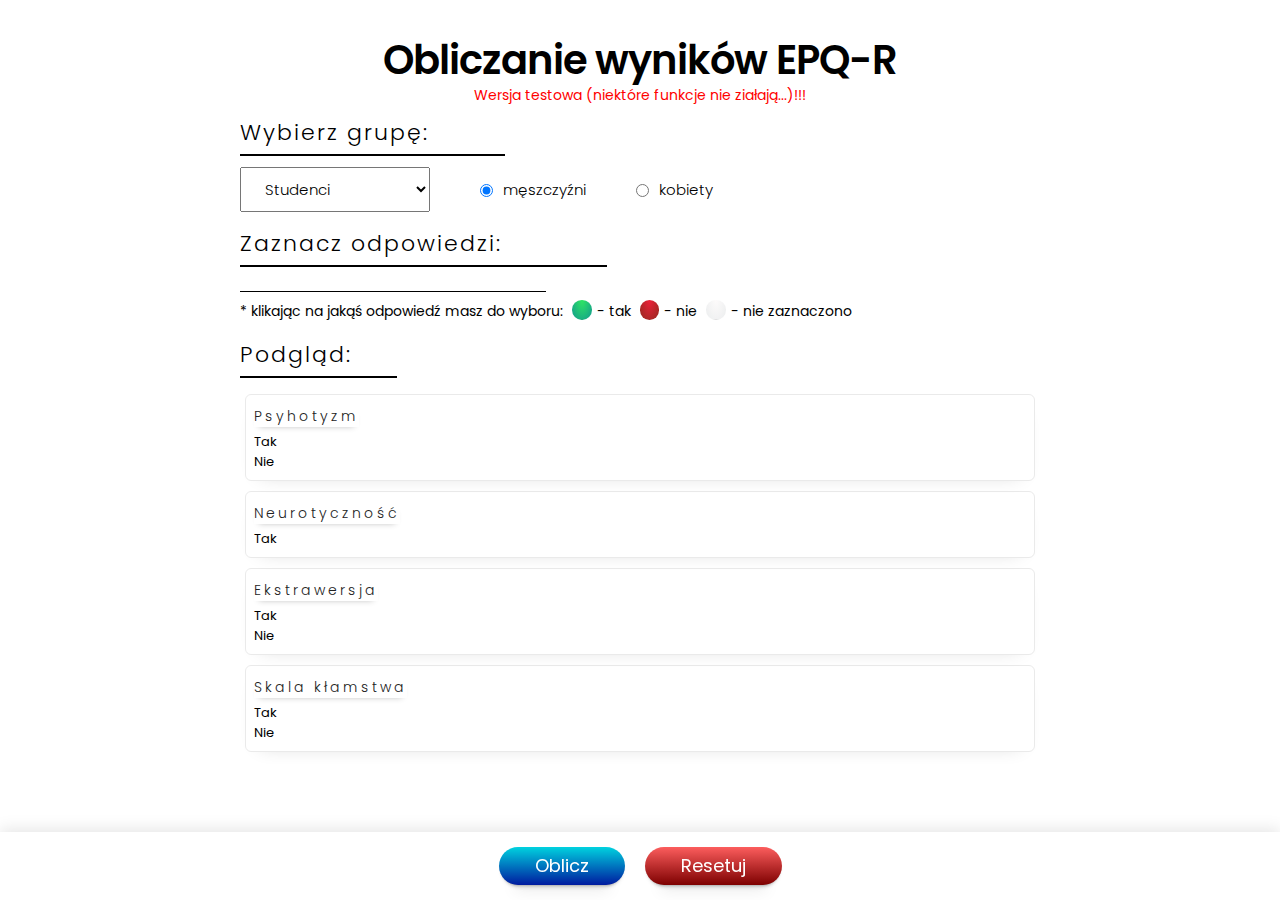
==== index.html @ d7c637cd "Change btn position rand remowe bugs" ====
<!DOCTYPE html>
<html lang="pl">

  <head>
    <meta charset="UTF-8">
    <meta name="viewport" content="width=device-width, initial-scale=1.0">
    <meta http-equiv="X-UA-Compatible" content="ie=edge">
    <link href="https://fonts.googleapis.com/css?family=Poppins:300,400,600&display=swap&subset=latin-ext" rel="stylesheet">
    <link rel="stylesheet" href="style.css">
    <title>Obliczanie EPQ-R</title>

  </head>

  <body>
    <div class="app">
      <header>
        <h1>Obliczanie wyników EPQ-R</h1>
        <p class="test-info">Wersja testowa (niektóre funkcje nie ziałają...)!!!</p>
      </header>

      <main>
        <section>
          <h3>Wybierz grupę:</h3>
          <div class="group-select">
            <div class="age-group">
              <select name="people-group" id="people-group">
                <option value="students">Studenci</option>
                <option value="group2">Grupa 2</option>
                <option value="group3">Grupa 3</option>
                <option value="group4">Grupa 4</option>
              </select></div>
            <div class="gender">
              <input type="radio" name="gender" id="male" value="male" checked>
              <label for="male">męszczyźni</label>
              <input type="radio" name="gender" id="female" value="female">
              <label for="female">kobiety</label>
            </div>
          </div>
        </section>
        <section>
          <h3>Zaznacz odpowiedzi:</h3>
          <div class="answers">
          </div>
          <div class="legend">
            <span>* klikając na jakąś odpowiedź masz do wyboru:</span>
            <span class="yes">- tak</span>
            <span class="no">- nie</span>
            <span class="default">- nie zaznaczono</span>
          </div>
          <div class="buttons">
            <button id="result">Oblicz</button><button id="reset">Resetuj</button>
          </div>
        </section>
        <section class="previev">
          <h3>Podgląd:</h3>
          <div class="container">
            <div>
              <h4>Psyhotyzm</h4>
              <div>
                <span>Tak</span>
                <ul class="psyhotyzm-positive"></ul>
                </ul>
              </div>
              <div>
                <span>Nie</span>
                <ul class="psyhotyzm-negative"></ul>
              </div>
            </div>
            <div>
              <h4>Neurotyczność</h4>
              <div>
                <span>Tak</span>
                <ul class="neuroticism-positive"></ul>
              </div>
            </div>
            <div>
              <h4>Ekstrawersja</h4>
              <div>
                <span>Tak</span>
                <ul class="extroversion-positive"></ul>
              </div>
              <div>
                <span>Nie</span>
                <ul class="extroversion-negative"></ul>
              </div>
            </div>
            <div>
              <h4>Skala kłamstwa</h4>
              <div>
                <span>Tak</span>
                <ul class="lie-positive"></ul>
              </div>
              <div>
                <span>Nie</span>
                <ul class="lie-negative"></ul>
              </div>
            </div>
          </div>
        </section>
      </main>




      <script src="main.js">



      </script>
    </div>
  </body>

</html>
---- style.css ----
* {
  margin: 0;
  padding: 0;
  -webkit-box-sizing: border-box;
          box-sizing: border-box;
  font-family: 'poppins', sans-serif;
  -webkit-font-smoothing: antialiased;
  -moz-osx-font-smoothing: grayscale;
}

body {
  font-family: 'poppins', sans-serif;
  text-align: center;
}

.app {
  width: 90vw;
  max-width: 800px;
  margin: 30px auto;
  padding-bottom: 60px;
}

.app h1 {
  font-size: 40px;
  font-weight: 600;
  letter-spacing: -1px;
}

.app .test-info {
  color: red;
  margin: -5px 0;
  font-size: 14px;
}

.app section {
  margin: 15px 0;
  text-align: left;
}

.app section h3 {
  position: relative;
  display: inline-block;
  margin-bottom: 18px;
  font-size: 22px;
  font-weight: 300;
  letter-spacing: 2px;
}

.app section h3::after {
  content: '';
  position: absolute;
  bottom: -7px;
  left: 0;
  border-bottom: 2px solid black;
  width: 140%;
}

.app section .group-select {
  display: -webkit-box;
  display: -ms-flexbox;
  display: flex;
  -ms-flex-wrap: wrap;
      flex-wrap: wrap;
  -webkit-box-align: center;
      -ms-flex-align: center;
          align-items: center;
}

.app section .group-select .age-group select {
  width: 190px;
  padding: 10px 20px;
  font-size: 15px;
  font-weight: 300;
}

.app section .group-select .gender {
  display: -webkit-box;
  display: -ms-flexbox;
  display: flex;
  -webkit-box-align: center;
      -ms-flex-align: center;
          align-items: center;
}

.app section .group-select .gender input {
  margin: 6px 10px auto 50px;
}

.app section .group-select .gender label {
  font-size: 15px;
  font-weight: 300;
}

.app section .answers {
  display: -webkit-box;
  display: -ms-flexbox;
  display: flex;
  -ms-flex-wrap: wrap;
      flex-wrap: wrap;
  -webkit-box-pack: center;
      -ms-flex-pack: center;
          justify-content: center;
}

.app section .answers button {
  display: -webkit-box;
  display: -ms-flexbox;
  display: flex;
  -webkit-box-pack: center;
      -ms-flex-pack: center;
          justify-content: center;
  -webkit-box-align: center;
      -ms-flex-align: center;
          align-items: center;
  font-size: 12px;
  width: 2.9em;
  height: 2.9em;
  margin: 5px;
  font-weight: 600;
  border-radius: 50%;
  border: none;
  background-color: white;
  background-position: -50% 0;
  cursor: pointer;
  will-change: transform;
  -webkit-transition: .15s transform ease-in-out;
  transition: .15s transform ease-in-out;
  position: relative;
}

.app section .answers button::before {
  content: '';
  position: absolute;
  top: 0;
  left: 0;
  width: 100%;
  height: 100%;
  -webkit-box-shadow: 0 0.9em 4px -0.5em rgba(0, 0, 0, 0.15);
          box-shadow: 0 0.9em 4px -0.5em rgba(0, 0, 0, 0.15);
  border-radius: inherit;
  will-change: opacity, transform;
  -webkit-transition: .2s opacity ease-in-out, .2s transform ease-in-out;
  transition: .2s opacity ease-in-out, .2s transform ease-in-out;
}

.app section .answers button:hover {
  -webkit-transform: scale(1.1);
          transform: scale(1.1);
}

.app section .answers button:hover::before {
  opacity: .2;
  -webkit-transform: translateY(-10%);
          transform: translateY(-10%);
}

.app section .answers button.yes {
  color: white;
  background: radial-gradient(ellipse at top, #2FE663, #11998E);
}

.app section .answers button.yes:focus {
  outline: rgba(47, 230, 99, 0.5) 2px solid;
}

.app section .answers button.no {
  color: white;
  background: radial-gradient(ellipse at top, #ED213A, #93291E);
}

.app section .answers button.no:focus {
  outline: rgba(125, 0, 0, 0.5) 2px solid;
}

.app section .answers button.default {
  color: #222;
  background: radial-gradient(ellipse at top, #FDFBFB, #EBEDEE);
}

.app section .answers button.default:focus {
  outline: rgba(169, 169, 169, 0.5) 2px solid;
}

.app section .legend {
  position: relative;
  margin-top: 18px;
  display: inline-block;
  font-size: 14px;
}

.app section .legend::after {
  content: '';
  position: absolute;
  top: -5px;
  left: 0;
  border-top: 1px solid black;
  width: 50%;
}

.app section .legend .yes::before,
.app section .legend .no::before,
.app section .legend .default::before {
  content: '';
  display: inline-block;
  width: 1.4em;
  height: 1.4em;
  background: #000;
  border-radius: 50%;
  margin: 0 5px;
  -webkit-transform: translateY(20%);
          transform: translateY(20%);
}

.app section .legend .yes::before {
  background-image: radial-gradient(ellipse at top, #2FE663, #11998E);
}

.app section .legend .no::before {
  background-image: radial-gradient(ellipse at top, #ED213A, #93291E);
}

.app section .legend .default::before {
  background-image: radial-gradient(ellipse at top, #FDFBFB, #EBEDEE);
}

.app section .buttons {
  margin-top: 27px;
  position: fixed;
  bottom: 0;
  left: 0;
  right: 0;
  z-index: 2;
  padding: 15px 0;
  background: rgba(255, 255, 255, 0.9);
  text-align: center;
  -webkit-box-shadow: 0 -3px 15px rgba(0, 0, 0, 0.1);
          box-shadow: 0 -3px 15px rgba(0, 0, 0, 0.1);
}

.app section .buttons button {
  font-size: 18px;
  padding: 0.3em 2em;
  color: white;
  background-image: -webkit-gradient(linear, left top, left bottom, from(#00D2DF), to(#001A9F));
  background-image: linear-gradient(#00D2DF, #001A9F);
  border: none;
  border-radius: 60px;
  -webkit-box-shadow: 0 20px 15px -15px rgba(0, 0, 0, 0.1), 0 10px 10px -10px rgba(0, 0, 0, 0.1), 0 5px 5px -4px rgba(0, 0, 0, 0.2), 0 2px 3px -2px rgba(0, 0, 0, 0.3);
          box-shadow: 0 20px 15px -15px rgba(0, 0, 0, 0.1), 0 10px 10px -10px rgba(0, 0, 0, 0.1), 0 5px 5px -4px rgba(0, 0, 0, 0.2), 0 2px 3px -2px rgba(0, 0, 0, 0.3);
  cursor: pointer;
  will-change: transform;
  -webkit-transition: .15s transform ease-in-out;
  transition: .15s transform ease-in-out;
  position: relative;
}

.app section .buttons button::before {
  content: '';
  position: absolute;
  display: block;
  width: 100%;
  height: 100%;
  border-radius: inherit;
  left: 0;
  top: 0;
  -webkit-box-shadow: inset 0 20px 20px -15px black;
          box-shadow: inset 0 20px 20px -15px black;
  opacity: 0;
  will-change: opacity;
  -webkit-transition: .15s opacity ease-in-out;
  transition: .15s opacity ease-in-out;
}

.app section .buttons button#reset {
  background-image: -webkit-gradient(linear, left top, left bottom, from(#FC5D5D), to(#7D0000));
  background-image: linear-gradient(#FC5D5D, #7D0000);
  margin-left: 20px;
}

.app section .buttons button:hover, .app section .buttons button:focus {
  -webkit-transform: scale(0.95);
          transform: scale(0.95);
}

.app section .buttons button:hover::before, .app section .buttons button:focus::before {
  opacity: .4;
}

.app .previev .container {
  display: -webkit-box;
  display: -ms-flexbox;
  display: flex;
  -ms-flex-wrap: wrap;
      flex-wrap: wrap;
  -webkit-box-pack: justify;
      -ms-flex-pack: justify;
          justify-content: space-between;
}

.app .previev .container > div {
  margin: 5px;
  padding: 8px;
  width: 100%;
  border: 1px solid rgba(112, 112, 112, 0.15);
  -webkit-box-shadow: 0 8px 20px -15px rgba(0, 0, 0, 0.2);
          box-shadow: 0 8px 20px -15px rgba(0, 0, 0, 0.2);
  border-radius: 6px;
}

.app .previev .container > div h4 {
  display: inline-block;
  margin-bottom: 5px;
  font-size: 14px;
  font-weight: 300;
  letter-spacing: 3px;
  color: #222;
  -webkit-box-shadow: 0 4px 6px -5px rgba(0, 0, 0, 0.3);
          box-shadow: 0 4px 6px -5px rgba(0, 0, 0, 0.3);
}

.app .previev .container > div div {
  display: -webkit-box;
  display: -ms-flexbox;
  display: flex;
  -webkit-box-align: center;
      -ms-flex-align: center;
          align-items: center;
}

.app .previev .container > div div span {
  font-weight: 400;
  font-size: 13px;
}

.app .previev .container > div div ul {
  display: -webkit-box;
  display: -ms-flexbox;
  display: flex;
  -ms-flex-wrap: wrap;
      flex-wrap: wrap;
  padding: 0;
  margin-left: 3px;
  list-style-type: none;
}

.app .previev .container > div div ul li {
  font-size: 10px;
  display: -webkit-box;
  display: -ms-flexbox;
  display: flex;
  -webkit-box-pack: center;
      -ms-flex-pack: center;
          justify-content: center;
  -webkit-box-align: center;
      -ms-flex-align: center;
          align-items: center;
  width: 2.2em;
  height: 2.2em;
  margin: 3px;
  border-radius: 50%;
  color: white;
}

.app .previev .container > div div ul li.yes {
  background-image: radial-gradient(ellipse at top, #2FE663, #11998E);
}

.app .previev .container > div div ul li.no {
  background-image: radial-gradient(ellipse at top, #ED213A, #93291E);
}
/*# sourceMappingURL=style.css.map */
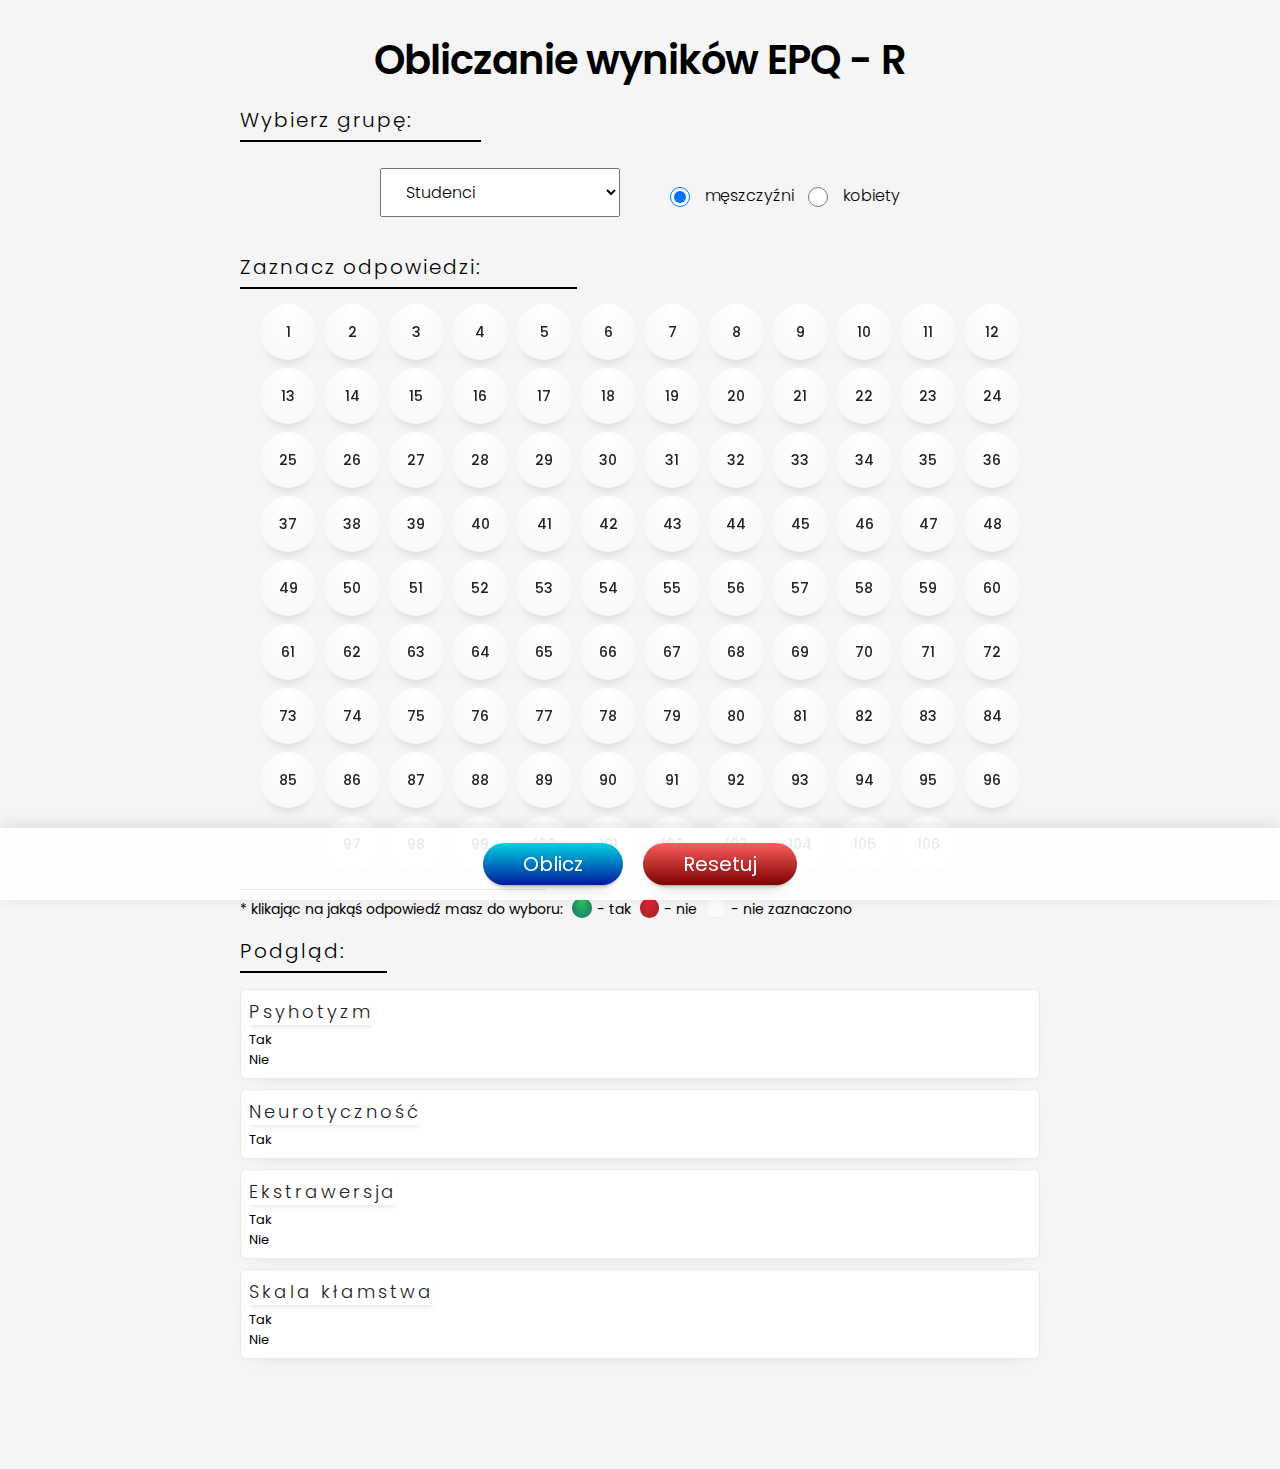
==== commit c5c96660: "add all groups of stens" ====
--- a/index.html
+++ b/index.html
@@ -5,16 +5,20 @@
     <meta charset="UTF-8">
     <meta name="viewport" content="width=device-width, initial-scale=1.0">
     <meta http-equiv="X-UA-Compatible" content="ie=edge">
+    <meta name="HandheldFriendly" content="true">
+    <meta name="description" content="Aplikacja obliczajśca wynik RPQ-R, w różnych grópach wiekowych.">
+    <meta name="keywords" content="EPQ-R, aplikacja, ekstrawercja, psychotyzm, neurotyczność, skala kłamstwa">
+    <meta name="author" content="Wojciech Szarlej">
+
     <link href="https://fonts.googleapis.com/css?family=Poppins:300,400,600&display=swap&subset=latin-ext" rel="stylesheet">
     <link rel="stylesheet" href="style.css">
     <title>Obliczanie EPQ-R</title>
-
   </head>
 
   <body>
     <div class="app">
       <header>
-        <h1>Obliczanie wyników EPQ-R</h1>
+        <h1>Obliczanie wyników&nbsp;EPQ&nbsp;-&nbsp;R</h1>
         <p class="test-info">Wersja testowa (niektóre funkcje nie ziałają...)!!!</p>
       </header>
 
@@ -24,11 +28,11 @@
           <div class="group-select">
             <div class="age-group">
               <select name="people-group" id="people-group">
-                <option value="students">Studenci</option>
-                <option value="group2">Grupa 2</option>
-                <option value="group3">Grupa 3</option>
-                <option value="group4">Grupa 4</option>
-              </select></div>
+                <option value="students" selected>Studenci</option>
+                <option value="pupils">Uczniowie</option>
+                <option value="adults">Dorości</option>
+              </select>
+            </div>
             <div class="gender">
               <input type="radio" name="gender" id="male" value="male" checked>
               <label for="male">męszczyźni</label>
@@ -97,16 +101,68 @@
             </div>
           </div>
         </section>
+        <div class="result-box">
+          <div class="content">
+            <h2>Wyniki dla <span class="gender"></span> z&nbsp;grupy&nbsp;"<span class="group"></span>"</h2>
+            <button class="close-results"></button>
+            <div class="boxes">
+              <div class="box">
+                <div class="wrapper">
+                  <h3>Psychotyzm</h3>
+                </div>
+                <div class="wrapper">
+                  <span>Wynik surowy</span>
+                  <span>Steny</span>
+                </div>
+                <div class="wrapper">
+                  <span data-type="rawPsyhoResult">0</span>
+                  <span data-type="stenPsyhoResult">0</span>
+                </div>
+              </div>
+              <div class="box">
+                <div class="wrapper">
+                  <h3>Ekstrawersja</h3>
+                </div>
+                <div class="wrapper">
+                  <span>Wynik surowy</span>
+                  <span>Steny</span>
+                </div>
+                <div class="wrapper">
+                  <span data-type="rawExtroResult">0</span>
+                  <span data-type="stenExtroResult">0</span>
+                </div>
+              </div>
+              <div class="box">
+                <div class="wrapper">
+                  <h3>Neurotyczność</h3>
+                </div>
+                <div class="wrapper">
+                  <span>Wynik surowy</span>
+                  <span>Steny</span>
+                </div>
+                <div class="wrapper">
+                  <span data-type="rawNeuroResult">0</span>
+                  <span data-type="stenNeuroResult">0</span>
+                </div>
+              </div>
+              <div class="box">
+                <div class="wrapper">
+                  <h3>Skala kłamstwa</h3>
+                </div>
+                <div class="wrapper">
+                  <span>Wynik surowy</span>
+                  <span>Steny</span>
+                </div>
+                <div class="wrapper">
+                  <span data-type="rawLieResult">0</span>
+                  <span data-type="stenLieResult">0</span>
+                </div>
+              </div>
+            </div>
+          </div>
+        </div>
       </main>
-
-
-
-
-      <script src="main.js">
-
-
-
-      </script>
+      <script src="main.js"></script>
     </div>
   </body>
 
--- a/style.css
+++ b/style.css
@@ -3,30 +3,36 @@
   padding: 0;
   -webkit-box-sizing: border-box;
           box-sizing: border-box;
-  font-family: 'poppins', sans-serif;
+  font-family: "poppins", sans-serif;
   -webkit-font-smoothing: antialiased;
   -moz-osx-font-smoothing: grayscale;
 }
 
 body {
-  font-family: 'poppins', sans-serif;
+  font-family: "poppins", sans-serif;
   text-align: center;
+  background-color: #f5f5f5;
+}
+
+body.no-scroll {
+  overflow: hidden;
 }
 
 .app {
-  width: 90vw;
+  width: 93vw;
   max-width: 800px;
   margin: 30px auto;
   padding-bottom: 60px;
 }
 
 .app h1 {
-  font-size: 40px;
+  font-size: 27px;
   font-weight: 600;
   letter-spacing: -1px;
 }
 
 .app .test-info {
+  display: none;
   color: red;
   margin: -5px 0;
   font-size: 14px;
@@ -41,13 +47,13 @@
   position: relative;
   display: inline-block;
   margin-bottom: 18px;
-  font-size: 22px;
+  font-size: 16px;
   font-weight: 300;
-  letter-spacing: 2px;
+  letter-spacing: 0.1em;
 }
 
 .app section h3::after {
-  content: '';
+  content: "";
   position: absolute;
   bottom: -7px;
   left: 0;
@@ -64,13 +70,27 @@
   -webkit-box-align: center;
       -ms-flex-align: center;
           align-items: center;
+  -webkit-box-orient: vertical;
+  -webkit-box-direction: normal;
+      -ms-flex-direction: column;
+          flex-direction: column;
+  font-size: 16px;
+}
+
+.app section .group-select .age-group {
+  margin: 15px 0 20px 0;
 }
 
 .app section .group-select .age-group select {
-  width: 190px;
-  padding: 10px 20px;
-  font-size: 15px;
+  font-size: 1em;
+  width: 15em;
+  padding: 0.7em 1.3em;
   font-weight: 300;
+  cursor: pointer;
+}
+
+.app section .group-select .age-group select option {
+  cursor: pointer;
 }
 
 .app section .group-select .gender {
@@ -80,15 +100,26 @@
   -webkit-box-align: center;
       -ms-flex-align: center;
           align-items: center;
+  -webkit-box-pack: center;
+      -ms-flex-pack: center;
+          justify-content: center;
+  font-size: 1em;
 }
 
 .app section .group-select .gender input {
-  margin: 6px 10px auto 50px;
+  width: 1.5em;
+  height: 1.5em;
+  margin: 0.1em 1.1em auto 0;
+  cursor: pointer;
+}
+
+.app section .group-select .gender input:last-of-type {
+  margin-left: 1.1em;
 }
 
 .app section .group-select .gender label {
-  font-size: 15px;
   font-weight: 300;
+  cursor: pointer;
 }
 
 .app section .answers {
@@ -112,51 +143,50 @@
   -webkit-box-align: center;
       -ms-flex-align: center;
           align-items: center;
-  font-size: 12px;
-  width: 2.9em;
-  height: 2.9em;
-  margin: 5px;
-  font-weight: 600;
+  font-size: 14px;
+  width: 3em;
+  height: 3em;
+  margin: 4px;
+  font-weight: 500;
   border-radius: 50%;
   border: none;
-  background-color: white;
   background-position: -50% 0;
   cursor: pointer;
   will-change: transform;
-  -webkit-transition: .15s transform ease-in-out;
-  transition: .15s transform ease-in-out;
+  -webkit-transition: 0.15s -webkit-transform ease-in-out;
+  transition: 0.15s -webkit-transform ease-in-out;
+  transition: 0.15s transform ease-in-out;
+  transition: 0.15s transform ease-in-out, 0.15s -webkit-transform ease-in-out;
   position: relative;
 }
 
 .app section .answers button::before {
-  content: '';
+  content: "";
   position: absolute;
   top: 0;
   left: 0;
   width: 100%;
   height: 100%;
-  -webkit-box-shadow: 0 0.9em 4px -0.5em rgba(0, 0, 0, 0.15);
-          box-shadow: 0 0.9em 4px -0.5em rgba(0, 0, 0, 0.15);
+  -webkit-box-shadow: 0 0.8em 10px -0.5em rgba(0, 0, 0, 0.1);
+          box-shadow: 0 0.8em 10px -0.5em rgba(0, 0, 0, 0.1);
   border-radius: inherit;
-  will-change: opacity, transform;
-  -webkit-transition: .2s opacity ease-in-out, .2s transform ease-in-out;
-  transition: .2s opacity ease-in-out, .2s transform ease-in-out;
+  will-change: opacity;
+  -webkit-transition: 0.2s opacity ease-in-out;
+  transition: 0.2s opacity ease-in-out;
 }
 
 .app section .answers button:hover {
-  -webkit-transform: scale(1.1);
-          transform: scale(1.1);
+  -webkit-transform: scale(0.9);
+          transform: scale(0.9);
 }
 
 .app section .answers button:hover::before {
-  opacity: .2;
-  -webkit-transform: translateY(-10%);
-          transform: translateY(-10%);
+  opacity: 0.3;
 }
 
 .app section .answers button.yes {
   color: white;
-  background: radial-gradient(ellipse at top, #2FE663, #11998E);
+  background: radial-gradient(ellipse at top, #37c960, #0f7068);
 }
 
 .app section .answers button.yes:focus {
@@ -165,7 +195,7 @@
 
 .app section .answers button.no {
   color: white;
-  background: radial-gradient(ellipse at top, #ED213A, #93291E);
+  background: radial-gradient(ellipse at top, #ed213a, #93291e);
 }
 
 .app section .answers button.no:focus {
@@ -174,7 +204,7 @@
 
 .app section .answers button.default {
   color: #222;
-  background: radial-gradient(ellipse at top, #FDFBFB, #EBEDEE);
+  background: radial-gradient(ellipse at top, #ffffff, #f7f7f7);
 }
 
 .app section .answers button.default:focus {
@@ -185,11 +215,11 @@
   position: relative;
   margin-top: 18px;
   display: inline-block;
-  font-size: 14px;
+  font-size: 12px;
 }
 
 .app section .legend::after {
-  content: '';
+  content: "";
   position: absolute;
   top: -5px;
   left: 0;
@@ -197,10 +227,14 @@
   width: 50%;
 }
 
+.app section .legend span:first-of-type {
+  display: block;
+}
+
 .app section .legend .yes::before,
 .app section .legend .no::before,
 .app section .legend .default::before {
-  content: '';
+  content: "";
   display: inline-block;
   width: 1.4em;
   height: 1.4em;
@@ -212,15 +246,15 @@
 }
 
 .app section .legend .yes::before {
-  background-image: radial-gradient(ellipse at top, #2FE663, #11998E);
+  background-image: radial-gradient(ellipse at top, #37c960, #0f7068);
 }
 
 .app section .legend .no::before {
-  background-image: radial-gradient(ellipse at top, #ED213A, #93291E);
+  background-image: radial-gradient(ellipse at top, #ed213a, #93291e);
 }
 
 .app section .legend .default::before {
-  background-image: radial-gradient(ellipse at top, #FDFBFB, #EBEDEE);
+  background-image: radial-gradient(ellipse at top, #ffffff, #f7f7f7);
 }
 
 .app section .buttons {
@@ -238,24 +272,26 @@
 }
 
 .app section .buttons button {
-  font-size: 18px;
+  font-size: 16px;
   padding: 0.3em 2em;
   color: white;
-  background-image: -webkit-gradient(linear, left top, left bottom, from(#00D2DF), to(#001A9F));
-  background-image: linear-gradient(#00D2DF, #001A9F);
+  background-image: -webkit-gradient(linear, left top, left bottom, from(#00d2df), to(#001a9f));
+  background-image: linear-gradient(#00d2df, #001a9f);
   border: none;
   border-radius: 60px;
   -webkit-box-shadow: 0 20px 15px -15px rgba(0, 0, 0, 0.1), 0 10px 10px -10px rgba(0, 0, 0, 0.1), 0 5px 5px -4px rgba(0, 0, 0, 0.2), 0 2px 3px -2px rgba(0, 0, 0, 0.3);
           box-shadow: 0 20px 15px -15px rgba(0, 0, 0, 0.1), 0 10px 10px -10px rgba(0, 0, 0, 0.1), 0 5px 5px -4px rgba(0, 0, 0, 0.2), 0 2px 3px -2px rgba(0, 0, 0, 0.3);
   cursor: pointer;
   will-change: transform;
-  -webkit-transition: .15s transform ease-in-out;
-  transition: .15s transform ease-in-out;
+  -webkit-transition: 0.15s -webkit-transform ease-in-out;
+  transition: 0.15s -webkit-transform ease-in-out;
+  transition: 0.15s transform ease-in-out;
+  transition: 0.15s transform ease-in-out, 0.15s -webkit-transform ease-in-out;
   position: relative;
 }
 
 .app section .buttons button::before {
-  content: '';
+  content: "";
   position: absolute;
   display: block;
   width: 100%;
@@ -267,13 +303,13 @@
           box-shadow: inset 0 20px 20px -15px black;
   opacity: 0;
   will-change: opacity;
-  -webkit-transition: .15s opacity ease-in-out;
-  transition: .15s opacity ease-in-out;
+  -webkit-transition: 0.15s opacity ease-in-out;
+  transition: 0.15s opacity ease-in-out;
 }
 
 .app section .buttons button#reset {
-  background-image: -webkit-gradient(linear, left top, left bottom, from(#FC5D5D), to(#7D0000));
-  background-image: linear-gradient(#FC5D5D, #7D0000);
+  background-image: -webkit-gradient(linear, left top, left bottom, from(#fc5d5d), to(#7d0000));
+  background-image: linear-gradient(#fc5d5d, #7d0000);
   margin-left: 20px;
 }
 
@@ -283,7 +319,7 @@
 }
 
 .app section .buttons button:hover::before, .app section .buttons button:focus::before {
-  opacity: .4;
+  opacity: 0.4;
 }
 
 .app .previev .container {
@@ -298,13 +334,14 @@
 }
 
 .app .previev .container > div {
-  margin: 5px;
+  margin: 5px 0;
   padding: 8px;
   width: 100%;
   border: 1px solid rgba(112, 112, 112, 0.15);
   -webkit-box-shadow: 0 8px 20px -15px rgba(0, 0, 0, 0.2);
           box-shadow: 0 8px 20px -15px rgba(0, 0, 0, 0.2);
   border-radius: 6px;
+  background-color: #fff;
 }
 
 .app .previev .container > div h4 {
@@ -314,8 +351,8 @@
   font-weight: 300;
   letter-spacing: 3px;
   color: #222;
-  -webkit-box-shadow: 0 4px 6px -5px rgba(0, 0, 0, 0.3);
-          box-shadow: 0 4px 6px -5px rgba(0, 0, 0, 0.3);
+  -webkit-box-shadow: 0 4px 4px -2px rgba(0, 0, 0, 0.1);
+          box-shadow: 0 4px 4px -2px rgba(0, 0, 0, 0.1);
 }
 
 .app .previev .container > div div {
@@ -362,10 +399,329 @@
 }
 
 .app .previev .container > div div ul li.yes {
-  background-image: radial-gradient(ellipse at top, #2FE663, #11998E);
+  background-image: radial-gradient(ellipse at top, #37c960, #0f7068);
 }
 
 .app .previev .container > div div ul li.no {
-  background-image: radial-gradient(ellipse at top, #ED213A, #93291E);
+  background-image: radial-gradient(ellipse at top, #ed213a, #93291e);
+}
+
+.app .result-box {
+  position: fixed;
+  top: 50%;
+  left: 50%;
+  -webkit-transform: translate(-50%, -50%);
+          transform: translate(-50%, -50%);
+  max-width: 930px;
+  width: 97%;
+  color: black;
+  z-index: 20;
+  opacity: 0;
+  pointer-events: none;
+  will-change: opacity;
+  -webkit-transition: 0.2s opacity ease-in;
+  transition: 0.2s opacity ease-in;
+}
+
+.app .result-box.visible {
+  opacity: 1;
+  pointer-events: all;
+  max-height: 98vh;
+}
+
+.app .result-box.visible .content {
+  -webkit-transform: scale(1);
+          transform: scale(1);
+  overflow-y: auto;
+  overflow-x: hidden;
+  max-height: 98vh;
+}
+
+.app .result-box::after {
+  content: "";
+  position: absolute;
+  top: 50%;
+  left: 50%;
+  -webkit-transform: translate(-50%, -50%);
+          transform: translate(-50%, -50%);
+  width: 101vw;
+  height: 101vh;
+  background: #000;
+  z-index: -1;
+  opacity: 0.3;
+}
+
+.app .result-box .content {
+  position: relative;
+  width: 100%;
+  height: 100%;
+  padding: 10px;
+  background: #fff;
+  border-radius: 5px;
+  -webkit-box-shadow: 0 10px 20px -10px rgba(0, 0, 0, 0.3);
+          box-shadow: 0 10px 20px -10px rgba(0, 0, 0, 0.3);
+  will-change: transform;
+  -webkit-transition: 0.2s -webkit-transform ease-in;
+  transition: 0.2s -webkit-transform ease-in;
+  transition: 0.2s transform ease-in;
+  transition: 0.2s transform ease-in, 0.2s -webkit-transform ease-in;
+  -webkit-transform: scale(0);
+          transform: scale(0);
+}
+
+.app .result-box .content h2 {
+  display: inline-block;
+  font-size: 18px;
+  font-weight: 500;
+  padding: 0.6em 1.2em;
+  margin: 10px 0 0 0;
+  border-radius: 14px;
+}
+
+.app .result-box .content .close-results {
+  position: absolute;
+  font-size: 10px;
+  right: 0.5em;
+  top: 0.5em;
+  width: 5em;
+  height: 5em;
+  background: transparent;
+  border: none;
+  cursor: pointer;
+  will-change: transform;
+  -webkit-transition: 0.3s 0.3s transform ease-out;
+  transition: 0.3s 0.3s transform ease-out;
+}
+
+.app .result-box .content .close-results::before, .app .result-box .content .close-results::after {
+  content: "";
+  position: absolute;
+  right: 50%;
+  top: 50%;
+  -webkit-transform: translate(50%, -50%) rotate(45deg);
+          transform: translate(50%, -50%) rotate(45deg);
+  width: 65%;
+  height: 0.3em;
+  background: #000;
+  will-change: transform;
+  -webkit-transition: 0.3s -webkit-transform ease-out;
+  transition: 0.3s -webkit-transform ease-out;
+  transition: 0.3s transform ease-out;
+  transition: 0.3s transform ease-out, 0.3s -webkit-transform ease-out;
+}
+
+.app .result-box .content .close-results::before {
+  -webkit-transform: translate(50%, -50%) rotate(-45deg);
+          transform: translate(50%, -50%) rotate(-45deg);
+}
+
+.app .result-box .content .close-results:hover, .app .result-box .content .close-results:focus {
+  -webkit-transition: 0.3s -webkit-transform ease-out;
+  transition: 0.3s -webkit-transform ease-out;
+  transition: 0.3s transform ease-out;
+  transition: 0.3s transform ease-out, 0.3s -webkit-transform ease-out;
+  -webkit-transform: rotate(180deg);
+          transform: rotate(180deg);
+}
+
+.app .result-box .content .close-results:hover::before, .app .result-box .content .close-results:hover::after, .app .result-box .content .close-results:focus::before, .app .result-box .content .close-results:focus::after {
+  -webkit-transition: 0.3s 0.3s transform ease-out;
+  transition: 0.3s 0.3s transform ease-out;
+}
+
+.app .result-box .content .close-results:hover::before, .app .result-box .content .close-results:focus::before {
+  -webkit-transform: translate(50%, -50%) rotate(45deg);
+          transform: translate(50%, -50%) rotate(45deg);
+}
+
+.app .result-box .content .close-results:hover::after, .app .result-box .content .close-results:focus::after {
+  -webkit-transform: translate(50%, -50%) rotate(-45deg);
+          transform: translate(50%, -50%) rotate(-45deg);
+}
+
+.app .result-box .content .boxes {
+  display: -webkit-box;
+  display: -ms-flexbox;
+  display: flex;
+  -ms-flex-wrap: wrap;
+      flex-wrap: wrap;
+  -webkit-box-pack: center;
+      -ms-flex-pack: center;
+          justify-content: center;
+  -webkit-box-align: center;
+      -ms-flex-align: center;
+          align-items: center;
+}
+
+.app .result-box .content .boxes .box {
+  -webkit-box-flex: 1;
+      -ms-flex: 1 1 100%;
+          flex: 1 1 100%;
+  margin: 10px 0;
+  padding: 7.5px;
+  -webkit-box-shadow: 0 10px 15px -3px rgba(0, 0, 0, 0.2);
+          box-shadow: 0 10px 15px -3px rgba(0, 0, 0, 0.2);
+}
+
+.app .result-box .content .boxes .box .wrapper {
+  display: -webkit-box;
+  display: -ms-flexbox;
+  display: flex;
+  -webkit-box-pack: center;
+      -ms-flex-pack: center;
+          justify-content: center;
+  -webkit-box-align: center;
+      -ms-flex-align: center;
+          align-items: center;
+  height: 35px;
+}
+
+.app .result-box .content .boxes .box .wrapper:first-child {
+  color: #fff;
+}
+
+.app .result-box .content .boxes .box .wrapper h3 {
+  font-size: 17px;
+  font-weight: 500;
+  letter-spacing: 2px;
+  text-shadow: 2px 2px 0px rgba(0, 0, 0, 0.4);
+}
+
+.app .result-box .content .boxes .box span {
+  -webkit-box-flex: 1;
+      -ms-flex: 1;
+          flex: 1;
+  -webkit-box-shadow: 0 0 0 1px #e6e6e6;
+          box-shadow: 0 0 0 1px #e6e6e6;
+  line-height: 35px;
+  background: #fff;
+}
+
+.app .result-box .content .boxes .box:nth-of-type(1) .wrapper:first-child {
+  background: linear-gradient(130deg, #673ab7 0%, #9c27b0 100%);
+}
+
+.app .result-box .content .boxes .box:nth-of-type(2) .wrapper:first-child {
+  background: linear-gradient(130deg, #ff4e79 0%, #ff9b7d 100%);
+}
+
+.app .result-box .content .boxes .box:nth-of-type(3) .wrapper:first-child {
+  background: linear-gradient(130deg, #3abe47 0%, #bfe553 100%);
+}
+
+.app .result-box .content .boxes .box:nth-of-type(4) .wrapper:first-child {
+  background: linear-gradient(130deg, #005bea 0%, #00c6fb 100%);
+}
+
+@media screen and (min-width: 420px) {
+  .app section .answers button {
+    width: 4em;
+    height: 4em;
+  }
+  .app .result-box .content .boxes .box {
+    -webkit-box-flex: 0;
+        -ms-flex: 0 1 65vw;
+            flex: 0 1 65vw;
+  }
+}
+
+@media screen and (min-width: 600px) {
+  .app h1 {
+    font-size: 32px;
+  }
+  .app section h3 {
+    font-size: 20px;
+  }
+  .app section .group-select {
+    -webkit-box-orient: horizontal;
+    -webkit-box-direction: normal;
+        -ms-flex-direction: row;
+            flex-direction: row;
+    -webkit-box-pack: center;
+        -ms-flex-pack: center;
+            justify-content: center;
+  }
+  .app section .group-select .age-group {
+    margin-right: 50px;
+  }
+  .app section .group-select .gender input {
+    margin: 0.3em 1.1em 0 0;
+  }
+  .app section .buttons button {
+    font-size: 18px;
+  }
+  .app section .legend span:first-of-type {
+    display: inline;
+  }
+  .app .result-box .content {
+    padding: 10px;
+    max-width: 660px;
+    margin: 0 auto;
+  }
+  .app .result-box .content .boxes .box {
+    -webkit-box-flex: 0;
+        -ms-flex: 0 1 calc(50vw - 44px);
+            flex: 0 1 calc(50vw - 44px);
+    margin: 10px;
+    max-width: 300px;
+    margin: 10px;
+    padding: 7.5px;
+  }
+}
+
+@media screen and (min-width: 800px) {
+  .app h1 {
+    font-size: 34px;
+  }
+  .app section .legend {
+    font-size: 14px;
+  }
+  .app section.previev .container > div h4 {
+    font-size: 18px;
+  }
+  .app section.previev .container > div div span {
+    font-size: 13px;
+  }
+  .app section.previev .container > div div ul li {
+    font-size: 13px;
+  }
+  .app section .buttons button {
+    font-size: 20px;
+  }
+}
+
+@media screen and (min-width: 1000px) {
+  .app h1 {
+    font-size: 40px;
+  }
+  .app .result-box .content {
+    padding: 20px;
+    max-width: 930px;
+    margin: 0 auto;
+  }
+  .app .result-box .content h2 {
+    font-size: 25px;
+  }
+  .app .result-box .content .boxes .box {
+    -webkit-box-flex: 0;
+        -ms-flex: 0 1 calc(50vw - 80px);
+            flex: 0 1 calc(50vw - 80px);
+    margin: 10px;
+    max-width: 400px;
+    margin: 20px;
+    padding: 15px;
+  }
+  .app .result-box .content .boxes .box .wrapper {
+    height: 50px;
+  }
+  .app .result-box .content .boxes .box .wrapper h3 {
+    font-size: 22px;
+    font-weight: 300;
+  }
+  .app .result-box .content .boxes .box .wrapper span {
+    height: 50px;
+    line-height: 50px;
+    font-size: 18px;
+  }
 }
 /*# sourceMappingURL=style.css.map */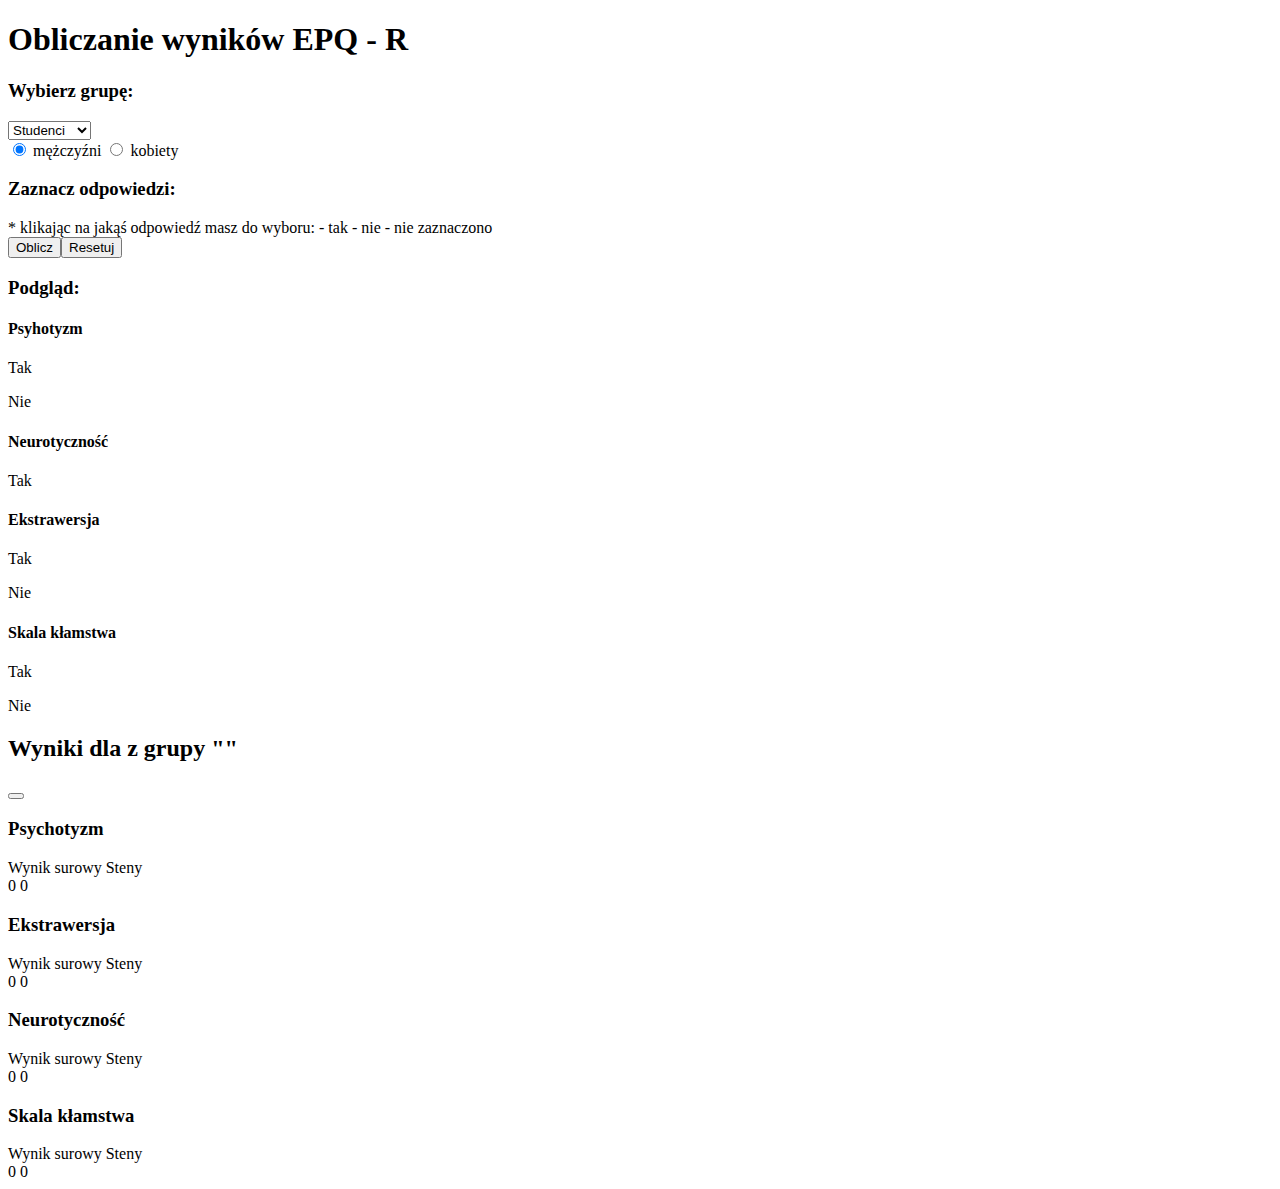
==== commit 6a74c5b6: "fixed letter male bug" ====
--- a/index.html
+++ b/index.html
@@ -11,15 +11,18 @@
     <meta name="author" content="Wojciech Szarlej">
 
     <link href="https://fonts.googleapis.com/css?family=Poppins:300,400,600&display=swap&subset=latin-ext" rel="stylesheet">
-    <link rel="stylesheet" href="style.css">
+    <link rel="stylesheet" href="style/style.css">
+    <link rel="shortcut icon" href="https://scontent.fwaw7-1.fna.fbcdn.net/v/t1.0-9/29216768_2402364656456012_6962585467959115776_n.jpg?_nc_cat=111&_nc_oc=AQleKMrz075Lt9nB6PK9iDW6iRQprS8Vb0GYG79c7luItpAvat5N4DEm6ifPFOWwhBc&_nc_ht=scontent.fwaw7-1.fna&oh=2862bbf4481d9c1251a4d506f9208915&oe=5E2184F9" type="image/x-icon">
     <title>Obliczanie EPQ-R</title>
+    <script src="scripts/stens.js" defer></script>
+    <script src="scripts/main.js" defer></script>
+
   </head>
 
   <body>
     <div class="app">
       <header>
         <h1>Obliczanie wyników&nbsp;EPQ&nbsp;-&nbsp;R</h1>
-        <p class="test-info">Wersja testowa (niektóre funkcje nie ziałają...)!!!</p>
       </header>
 
       <main>
@@ -35,7 +38,7 @@
             </div>
             <div class="gender">
               <input type="radio" name="gender" id="male" value="male" checked>
-              <label for="male">męszczyźni</label>
+              <label for="male">mężczyźni</label>
               <input type="radio" name="gender" id="female" value="female">
               <label for="female">kobiety</label>
             </div>
@@ -162,7 +165,6 @@
           </div>
         </div>
       </main>
-      <script src="main.js"></script>
     </div>
   </body>
 
